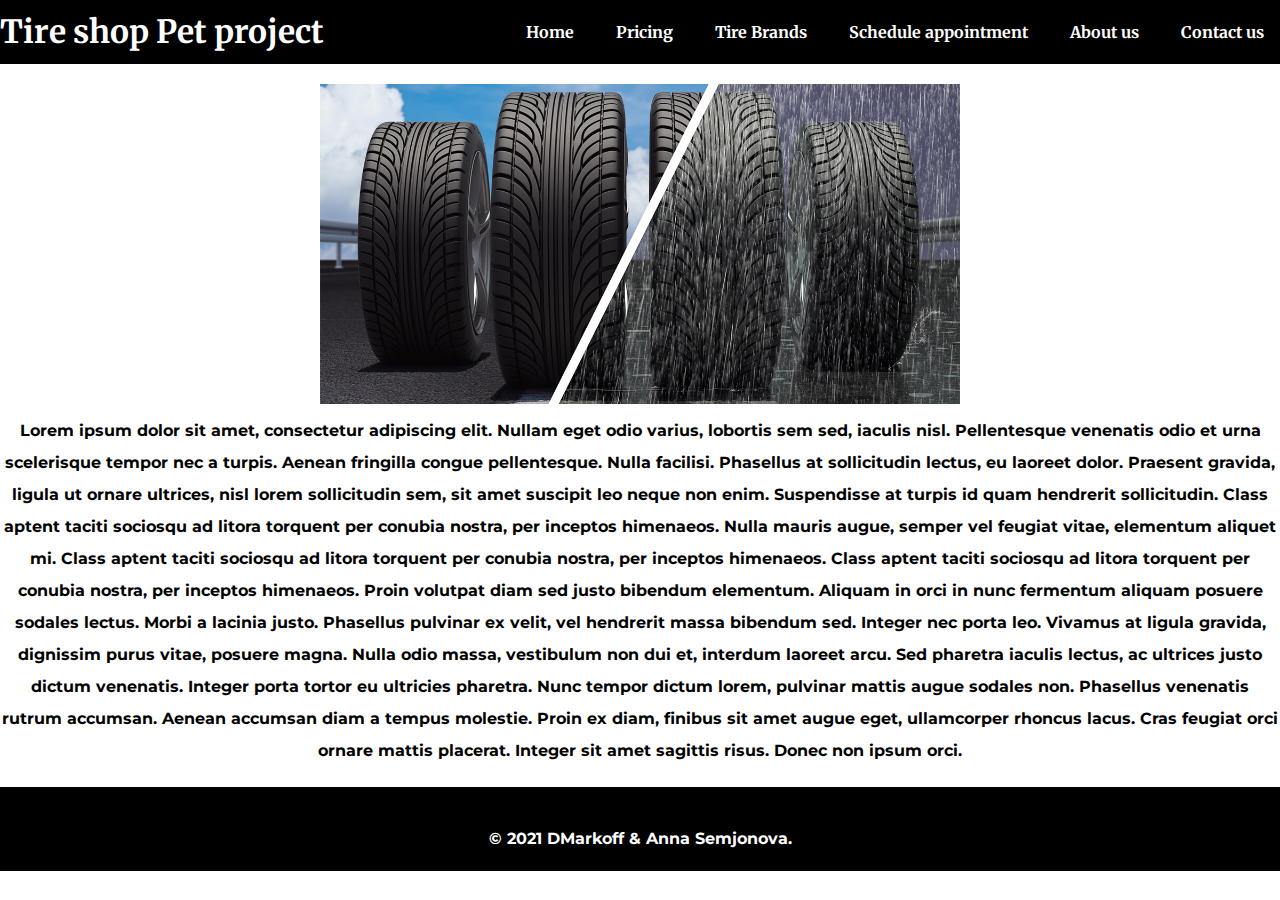
==== index.html @ bd9cb128 "Add html files" ====
<!DOCTYPE html>
<html lang="en" dir="ltr">

<head>
  <meta charset="utf-8">
  <title>Tire shop Pet project</title>
  <!-- CSS -->
  <link rel="stylesheet" href="style.css">
  <!-- <link rel="icon" href=""> -->
  <!-- Fonts -->
  <link href="https://fonts.googleapis.com/css2?family=Merriweather:wght@300&family=Montserrat:wght@300&family=Sacramento&display=swap" rel="stylesheet">
  <link rel="preconnect" href="https://fonts.gstatic.com">
  <link href="https://fonts.googleapis.com/css2?family=Montserrat&display=swap" rel="stylesheet">
</head>

<body>
  <!-- Navigation bar -->
  <header>
    <!-- Navigation bar -->
    <div class="logo">
      <p class="project-logo">Tire shop Pet project</p>
      <!-- <img class="project-logo" src="" alt="Tireshop logo"> -->
    </div>
    <nav>
      <ul class="nav-menu">
        <li><a href="index.html">Home</a></li>
        <li><a href="pricing.html">Pricing</a></li>
        <li><a href="tireBrands.html">Tire Brands</a></li>
        <li><a href="scheduleAppointment.html">Schedule appointment</a></li>
        <li><a href="aboutUs.html">About us</a></li>
        <li><a href="contactUs.html">Contact us</a></li>
      </ul>
    </nav>
  </header>

  <!-- Main page content -->
  <article class="content">
    <!-- <section>
      <div class="">
        Lorem ipsum dolor sit amet, consectetur adipiscing elit. Nullam eget odio varius, lobortis sem sed, iaculis nisl. Pellentesque venenatis odio et urna scelerisque tempor nec a turpis. Aenean fringilla congue pellentesque. Nulla facilisi.
        Phasellus at sollicitudin lectus, eu laoreet dolor. Praesent gravida, ligula ut ornare ultrices, nisl lorem sollicitudin sem, sit amet suscipit leo neque non enim. Suspendisse at turpis id quam hendrerit sollicitudin. Class aptent taciti
        sociosqu ad litora torquent per conubia nostra, per inceptos himenaeos. Nulla mauris augue, semper vel feugiat vitae, elementum aliquet mi. Class aptent taciti sociosqu ad litora torquent per conubia nostra, per inceptos himenaeos. Class
        aptent taciti sociosqu ad litora torquent per conubia nostra, per inceptos himenaeos. Proin volutpat diam sed justo bibendum elementum. Aliquam in orci in nunc fermentum aliquam posuere sodales lectus. Morbi a lacinia justo.

        Phasellus pulvinar ex velit, vel hendrerit massa bibendum sed. Integer nec porta leo. Vivamus at ligula gravida, dignissim purus vitae, posuere magna. Nulla odio massa, vestibulum non dui et, interdum laoreet arcu. Sed pharetra iaculis
        lectus, ac ultrices justo dictum venenatis. Integer porta tortor eu ultricies pharetra. Nunc tempor dictum lorem, pulvinar mattis augue sodales non. Phasellus venenatis rutrum accumsan. Aenean accumsan diam a tempus molestie. Proin ex diam,
        finibus sit amet augue eget, ullamcorper rhoncus lacus. Cras feugiat orci ornare mattis placerat. Integer sit amet sagittis risus. Donec non ipsum orci.
      </div>
    </section>
    <section> -->
      <div class="">
        <img class="homePageImg" src="Tires_photo/tire-difference.jpg" alt="">
      </div>
    </section>
    <section>
      <div class="">
        Lorem ipsum dolor sit amet, consectetur adipiscing elit. Nullam eget odio varius, lobortis sem sed, iaculis nisl. Pellentesque venenatis odio et urna scelerisque tempor nec a turpis. Aenean fringilla congue pellentesque. Nulla facilisi.
        Phasellus at sollicitudin lectus, eu laoreet dolor. Praesent gravida, ligula ut ornare ultrices, nisl lorem sollicitudin sem, sit amet suscipit leo neque non enim. Suspendisse at turpis id quam hendrerit sollicitudin. Class aptent taciti
        sociosqu ad litora torquent per conubia nostra, per inceptos himenaeos. Nulla mauris augue, semper vel feugiat vitae, elementum aliquet mi. Class aptent taciti sociosqu ad litora torquent per conubia nostra, per inceptos himenaeos. Class
        aptent taciti sociosqu ad litora torquent per conubia nostra, per inceptos himenaeos. Proin volutpat diam sed justo bibendum elementum. Aliquam in orci in nunc fermentum aliquam posuere sodales lectus. Morbi a lacinia justo.

        Phasellus pulvinar ex velit, vel hendrerit massa bibendum sed. Integer nec porta leo. Vivamus at ligula gravida, dignissim purus vitae, posuere magna. Nulla odio massa, vestibulum non dui et, interdum laoreet arcu. Sed pharetra iaculis
        lectus, ac ultrices justo dictum venenatis. Integer porta tortor eu ultricies pharetra. Nunc tempor dictum lorem, pulvinar mattis augue sodales non. Phasellus venenatis rutrum accumsan. Aenean accumsan diam a tempus molestie. Proin ex diam,
        finibus sit amet augue eget, ullamcorper rhoncus lacus. Cras feugiat orci ornare mattis placerat. Integer sit amet sagittis risus. Donec non ipsum orci.
      </div>
    </section>
  </article>

  <!-- Footer -->
  <footer class="footer">
    <!-- <a class="footer-link" href="https://linkedin.com/in/anna-semjonova-27668b17b">LinkedIn</a>
    <a href="https://github.com/AnnaEN845">GitHub</a> -->

    <p class="copyright">© 2021 DMarkoff & Anna Semjonova.</p>
  </footer>
</body>

</html>
---- style.css ----
/* All pages */
body, html {
  height: 100%;
}

body {
  margin: 0;
  padding: 0;
  display: flex;
  flex-direction: column;
  font-family: 'Montserrat', sans-serif;
  font-weight: bold;
  line-height: 2;
}

/* Navigation bar all pages */
header {
  display: flex;
  justify-content: space-between;
  background-color: black;
  align-items: flex-end;
  font-family: 'Merriweather', serif;
  font-weight: bold;
  color: white;
}

.nav-menu {
  margin: 0;
  padding: 0;
  list-style: none;
  display: flex;
}

.nav-menu li:not(:first-child) {
  margin-left: 0.625rem;
}

.nav-menu li a {
  font-weight: bold;
  color: white;
  text-decoration: none;
  display: block;
  padding: 1rem;
}

.project-logo{
  font-size: 2rem;
  margin-top: 0;
  margin-bottom: 0;
}

.content{
  padding-top: 1.25rem;
  padding-bottom: 1.25rem;
  text-align: center;
}
/* footer all pages */
.footer {
  padding-top: 1.25rem;
  flex-shrink: 0;
  color: white;
  background: black;
  text-align: center;
}

.footer a {
  color: white;
  padding: 0 10px
}


/* home page */

.homePageImg{
  width: 50%;
}
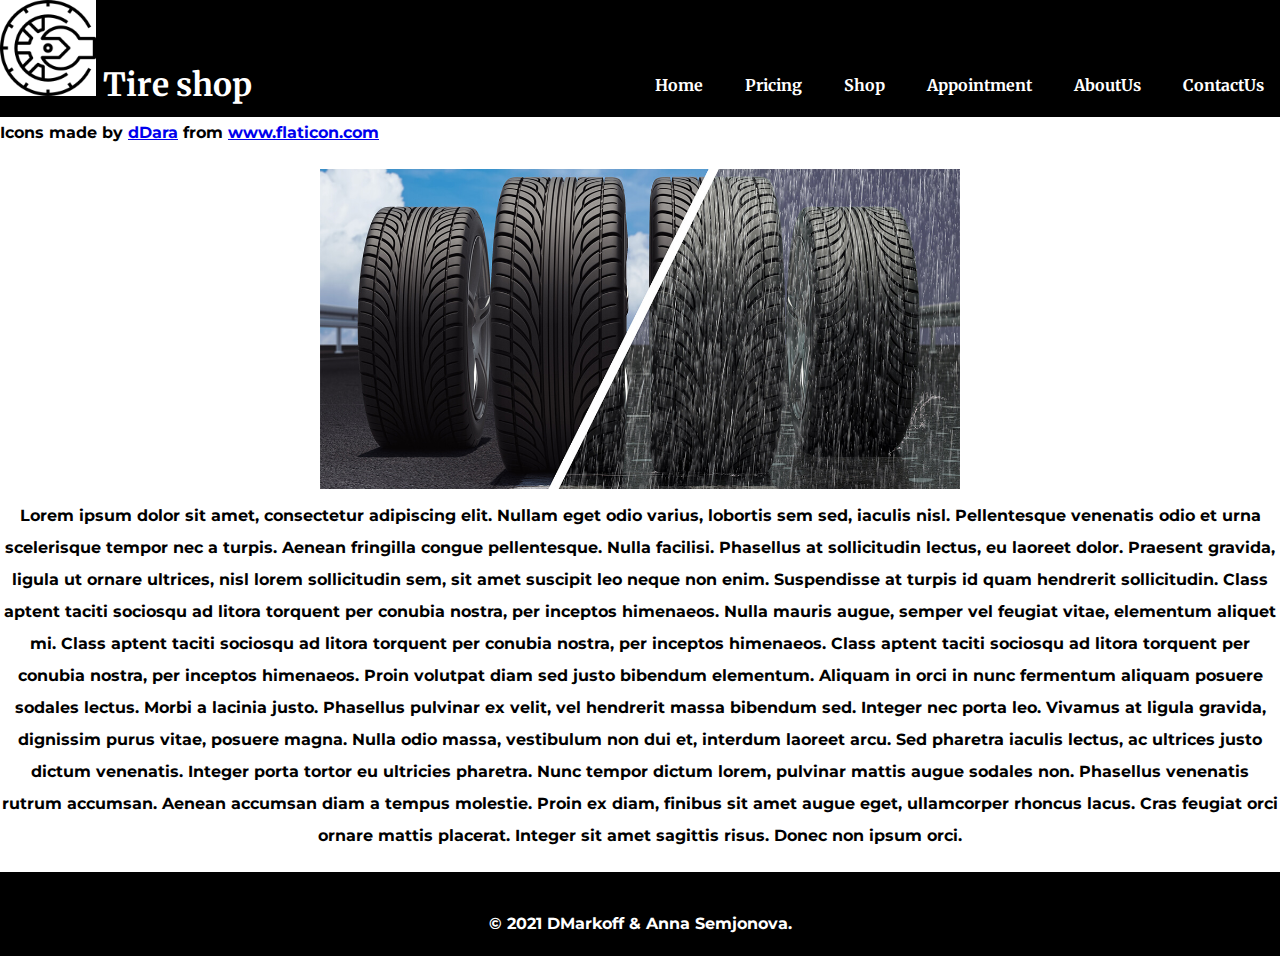
==== commit dd33b86b: "add changes to home page nav" ====
--- a/index.html
+++ b/index.html
@@ -18,20 +18,22 @@
   <header>
     <!-- Navigation bar -->
     <div class="logo">
-      <p class="project-logo">Tire shop Pet project</p>
-      <!-- <img class="project-logo" src="" alt="Tireshop logo"> -->
+      <p class="project-logo"><img class="logoImg" src="Tires_photo/tire.png" alt="Tireshop logo"> Tire shop</p>
+      <!-- <img class="logoImg" src="Tires_photo/tire.png" alt="Tireshop logo"> -->
+
     </div>
     <nav>
       <ul class="nav-menu">
         <li><a href="index.html">Home</a></li>
         <li><a href="pricing.html">Pricing</a></li>
-        <li><a href="tireBrands.html">Tire Brands</a></li>
-        <li><a href="scheduleAppointment.html">Schedule appointment</a></li>
-        <li><a href="aboutUs.html">About us</a></li>
-        <li><a href="contactUs.html">Contact us</a></li>
+        <li><a href="tireBrands.html">Shop</a></li>
+        <li><a href="scheduleAppointment.html">Appointment</a></li>
+        <li><a href="aboutUs.html">AboutUs</a></li>
+        <li><a href="contactUs.html">ContactUs</a></li>
       </ul>
     </nav>
   </header>
+  <div>Icons made by <a href="https://www.flaticon.com/authors/ddara" title="dDara">dDara</a> from <a href="https://www.flaticon.com/" title="Flaticon">www.flaticon.com</a></div>
 
   <!-- Main page content -->
   <article class="content">
--- a/style.css
+++ b/style.css
@@ -37,6 +37,7 @@
 
 .nav-menu li a {
   font-weight: bold;
+  /* font-size: 0.75rem; */
   color: white;
   text-decoration: none;
   display: block;
@@ -47,6 +48,11 @@
   font-size: 2rem;
   margin-top: 0;
   margin-bottom: 0;
+}
+
+.logoImg{
+  width: 15%;
+  background-color: white;
 }
 
 .content{
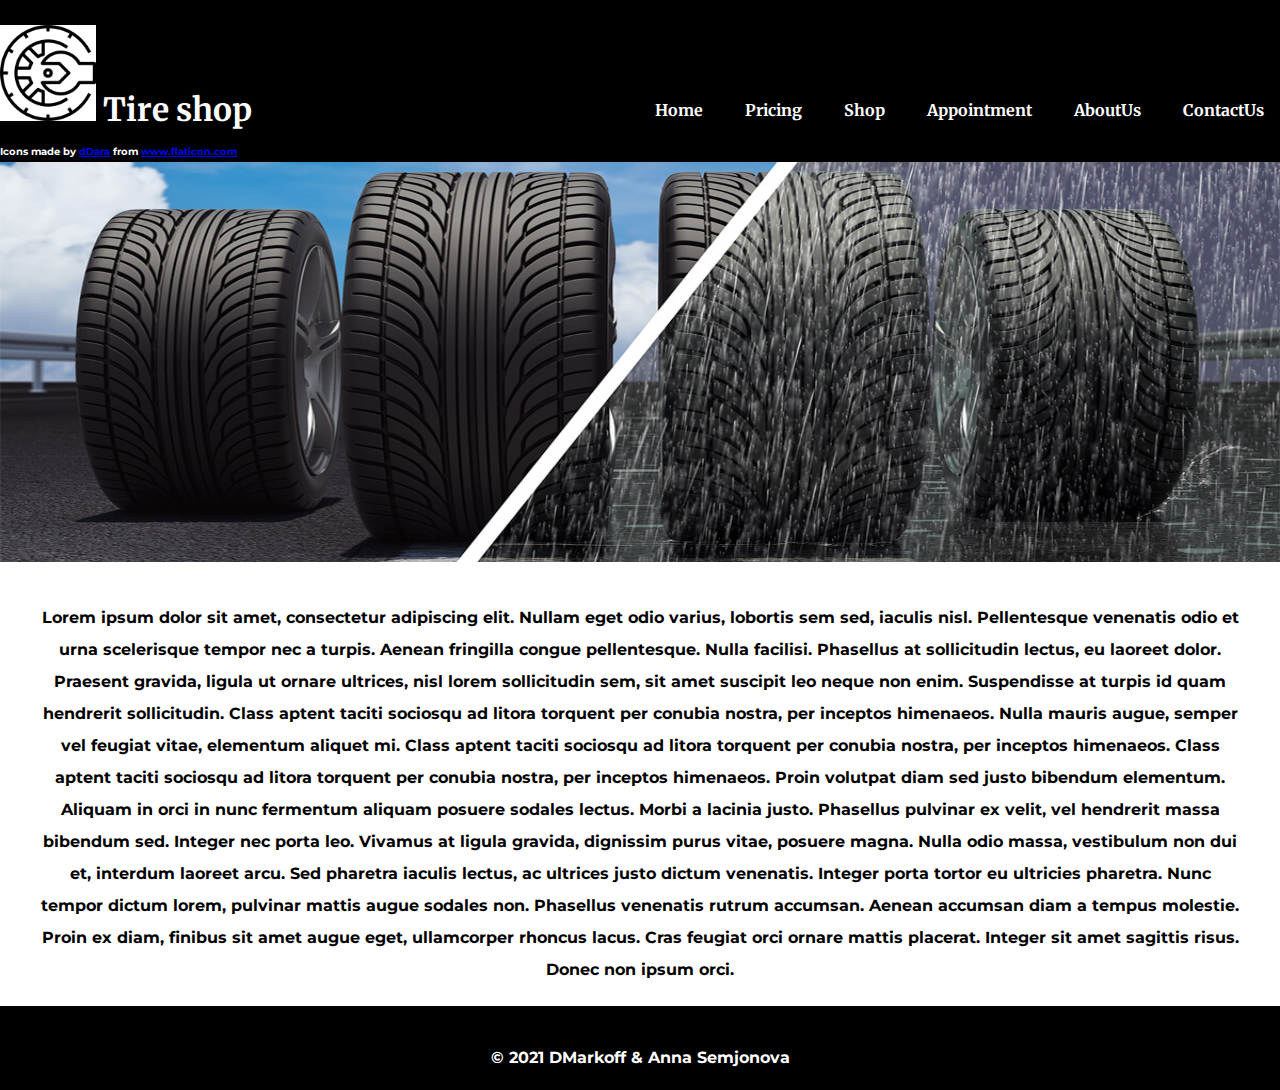
==== commit 90f4b300: "Changed main page" ====
--- a/index.html
+++ b/index.html
@@ -16,29 +16,35 @@
 <body>
   <!-- Navigation bar -->
   <header>
-    <!-- Navigation bar -->
-    <div class="logo">
-      <p class="project-logo"><img class="logoImg" src="Tires_photo/tire.png" alt="Tireshop logo"> Tire shop</p>
-      <!-- <img class="logoImg" src="Tires_photo/tire.png" alt="Tireshop logo"> -->
+  <div class="logo">
+    <p class="project-logo"><img class="logoImg" src="Tires_photo/tire.png" alt="Tireshop logo"> Tire shop</p>
+    <!-- <img class="logoImg" src="Tires_photo/tire.png" alt="Tireshop logo"> -->
 
-    </div>
-    <nav>
-      <ul class="nav-menu">
-        <li><a href="index.html">Home</a></li>
-        <li><a href="pricing.html">Pricing</a></li>
-        <li><a href="tireBrands.html">Shop</a></li>
-        <li><a href="scheduleAppointment.html">Appointment</a></li>
-        <li><a href="aboutUs.html">AboutUs</a></li>
-        <li><a href="contactUs.html">ContactUs</a></li>
-      </ul>
-    </nav>
+  </div>
+  <nav>
+    <ul class="nav-menu">
+      <li><a href="index.html">Home</a></li>
+      <li><a href="pricing.html">Pricing</a></li>
+      <li><a href="tireBrands.html">Shop</a></li>
+      <li><a href="scheduleAppointment.html">Appointment</a></li>
+      <li><a href="aboutUs.html">AboutUs</a></li>
+      <li><a href="contactUs.html">ContactUs</a></li>
+    </ul>
+  </nav>
   </header>
-  <div>Icons made by <a href="https://www.flaticon.com/authors/ddara" title="dDara">dDara</a> from <a href="https://www.flaticon.com/" title="Flaticon">www.flaticon.com</a></div>
+  <div class="iconAttribution">Icons made by <a href="https://www.flaticon.com/authors/ddara" title="dDara">dDara</a> from <a href="https://www.flaticon.com/" title="Flaticon">www.flaticon.com</a></div>
 
   <!-- Main page content -->
   <article class="content">
-    <!-- <section>
-      <div class="">
+
+    <section class="bigImgSection">
+
+        <img class="homePageImg" src="Tires_photo/tire-difference.jpg" alt="Tire difference photo">
+
+    </section>
+
+    <section class="discription">
+
         Lorem ipsum dolor sit amet, consectetur adipiscing elit. Nullam eget odio varius, lobortis sem sed, iaculis nisl. Pellentesque venenatis odio et urna scelerisque tempor nec a turpis. Aenean fringilla congue pellentesque. Nulla facilisi.
         Phasellus at sollicitudin lectus, eu laoreet dolor. Praesent gravida, ligula ut ornare ultrices, nisl lorem sollicitudin sem, sit amet suscipit leo neque non enim. Suspendisse at turpis id quam hendrerit sollicitudin. Class aptent taciti
         sociosqu ad litora torquent per conubia nostra, per inceptos himenaeos. Nulla mauris augue, semper vel feugiat vitae, elementum aliquet mi. Class aptent taciti sociosqu ad litora torquent per conubia nostra, per inceptos himenaeos. Class
@@ -47,24 +53,7 @@
         Phasellus pulvinar ex velit, vel hendrerit massa bibendum sed. Integer nec porta leo. Vivamus at ligula gravida, dignissim purus vitae, posuere magna. Nulla odio massa, vestibulum non dui et, interdum laoreet arcu. Sed pharetra iaculis
         lectus, ac ultrices justo dictum venenatis. Integer porta tortor eu ultricies pharetra. Nunc tempor dictum lorem, pulvinar mattis augue sodales non. Phasellus venenatis rutrum accumsan. Aenean accumsan diam a tempus molestie. Proin ex diam,
         finibus sit amet augue eget, ullamcorper rhoncus lacus. Cras feugiat orci ornare mattis placerat. Integer sit amet sagittis risus. Donec non ipsum orci.
-      </div>
-    </section>
-    <section> -->
-      <div class="">
-        <img class="homePageImg" src="Tires_photo/tire-difference.jpg" alt="">
-      </div>
-    </section>
-    <section>
-      <div class="">
-        Lorem ipsum dolor sit amet, consectetur adipiscing elit. Nullam eget odio varius, lobortis sem sed, iaculis nisl. Pellentesque venenatis odio et urna scelerisque tempor nec a turpis. Aenean fringilla congue pellentesque. Nulla facilisi.
-        Phasellus at sollicitudin lectus, eu laoreet dolor. Praesent gravida, ligula ut ornare ultrices, nisl lorem sollicitudin sem, sit amet suscipit leo neque non enim. Suspendisse at turpis id quam hendrerit sollicitudin. Class aptent taciti
-        sociosqu ad litora torquent per conubia nostra, per inceptos himenaeos. Nulla mauris augue, semper vel feugiat vitae, elementum aliquet mi. Class aptent taciti sociosqu ad litora torquent per conubia nostra, per inceptos himenaeos. Class
-        aptent taciti sociosqu ad litora torquent per conubia nostra, per inceptos himenaeos. Proin volutpat diam sed justo bibendum elementum. Aliquam in orci in nunc fermentum aliquam posuere sodales lectus. Morbi a lacinia justo.
 
-        Phasellus pulvinar ex velit, vel hendrerit massa bibendum sed. Integer nec porta leo. Vivamus at ligula gravida, dignissim purus vitae, posuere magna. Nulla odio massa, vestibulum non dui et, interdum laoreet arcu. Sed pharetra iaculis
-        lectus, ac ultrices justo dictum venenatis. Integer porta tortor eu ultricies pharetra. Nunc tempor dictum lorem, pulvinar mattis augue sodales non. Phasellus venenatis rutrum accumsan. Aenean accumsan diam a tempus molestie. Proin ex diam,
-        finibus sit amet augue eget, ullamcorper rhoncus lacus. Cras feugiat orci ornare mattis placerat. Integer sit amet sagittis risus. Donec non ipsum orci.
-      </div>
     </section>
   </article>
 
@@ -73,7 +62,7 @@
     <!-- <a class="footer-link" href="https://linkedin.com/in/anna-semjonova-27668b17b">LinkedIn</a>
     <a href="https://github.com/AnnaEN845">GitHub</a> -->
 
-    <p class="copyright">© 2021 DMarkoff & Anna Semjonova.</p>
+    <p class="copyright">© 2021 DMarkoff & Anna Semjonova</p>
   </footer>
 </body>
 
--- a/style.css
+++ b/style.css
@@ -53,13 +53,16 @@
 .logoImg{
   width: 15%;
   background-color: white;
+  margin-top: 25px;
+  /* margin-bottom: 20px; */
+}
+.iconAttribution{
+  font-size: 10px;
+  color: white;
+  background-color: black;
+  /* margin: 0; */
 }
 
-.content{
-  padding-top: 1.25rem;
-  padding-bottom: 1.25rem;
-  text-align: center;
-}
 /* footer all pages */
 .footer {
   padding-top: 1.25rem;
@@ -76,7 +79,23 @@
 
 
 /* home page */
+.content{
+  padding-top: 0;
+  padding-bottom: 1.25rem;
+  text-align: center;
+}
+
+.bigImgSection{
+  display: flex;
+}
 
 .homePageImg{
-  width: 50%;
+width: 100%;
+height: 400px;
 }
+
+.discription{
+  padding-left: 40px;
+  padding-right: 40px;
+  padding-top: 40px;
+}
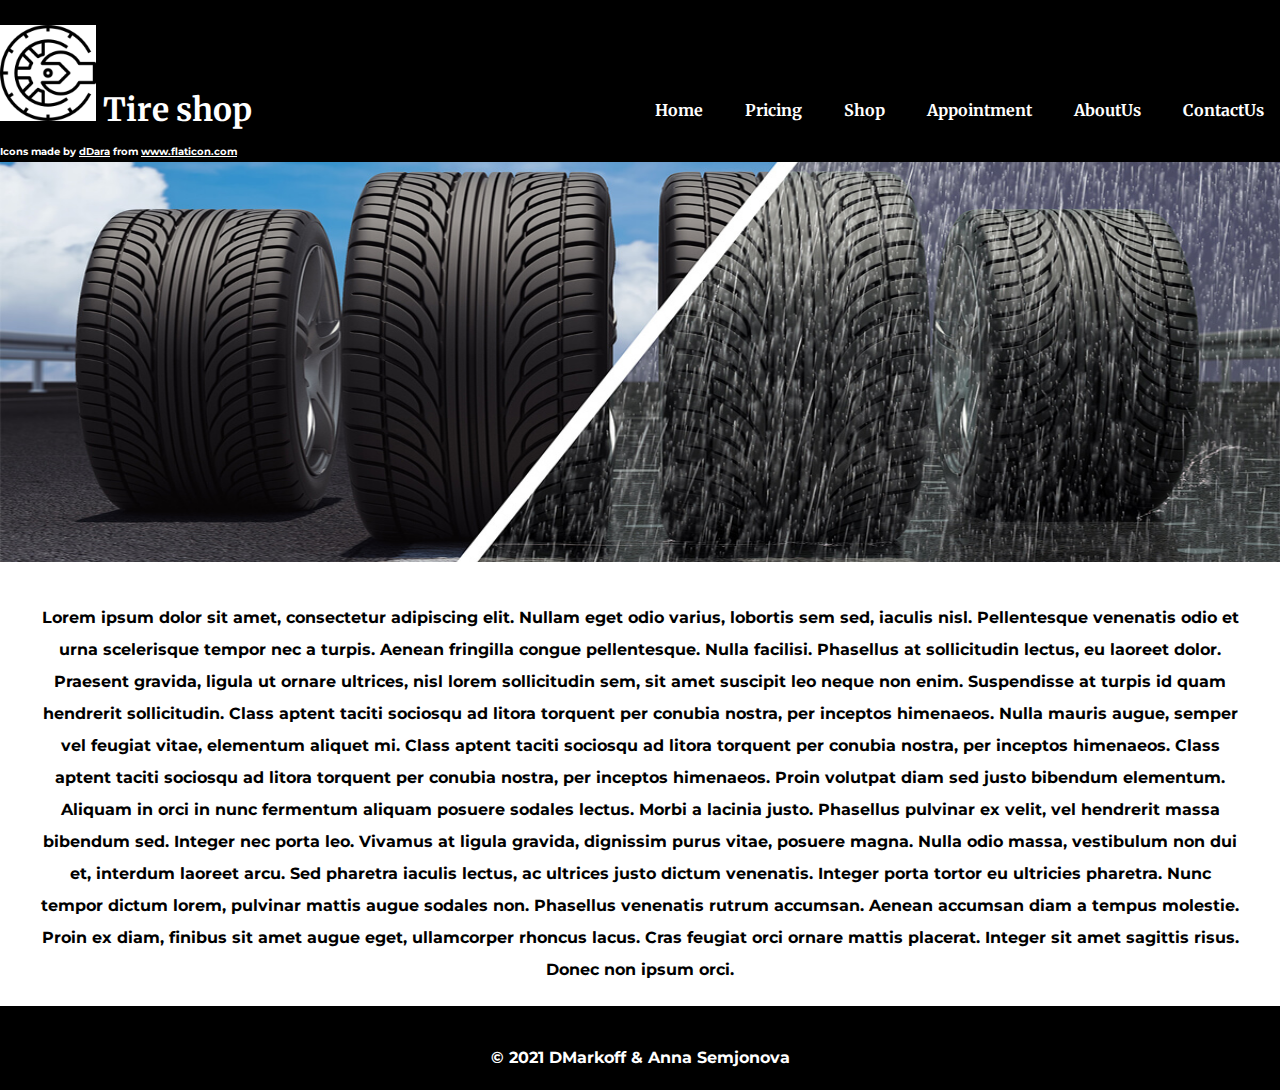
==== commit fb3eab62: "added shop page content" ====
--- a/index.html
+++ b/index.html
@@ -3,9 +3,14 @@
 
 <head>
   <meta charset="utf-8">
+  <meta name="viewport" content="width=device-width, initial-scale=1">
+
   <title>Tire shop Pet project</title>
   <!-- CSS -->
   <link rel="stylesheet" href="style.css">
+
+  <!-- Bootstrap CSS -->
+    <link href="https://cdn.jsdelivr.net/npm/bootstrap@5.1.3/dist/css/bootstrap.min.css" rel="stylesheet" integrity="sha384-1BmE4kWBq78iYhFldvKuhfTAU6auU8tT94WrHftjDbrCEXSU1oBoqyl2QvZ6jIW3" crossorigin="anonymous">
   <!-- <link rel="icon" href=""> -->
   <!-- Fonts -->
   <link href="https://fonts.googleapis.com/css2?family=Merriweather:wght@300&family=Montserrat:wght@300&family=Sacramento&display=swap" rel="stylesheet">
@@ -32,7 +37,7 @@
     </ul>
   </nav>
   </header>
-  <div class="iconAttribution">Icons made by <a href="https://www.flaticon.com/authors/ddara" title="dDara">dDara</a> from <a href="https://www.flaticon.com/" title="Flaticon">www.flaticon.com</a></div>
+  <div class="iconAttribution">Icons made by <a class="iconAttrLink" href="https://www.flaticon.com/authors/ddara" title="dDara">dDara</a> from <a class="iconAttrLink" href="https://www.flaticon.com/" title="Flaticon">www.flaticon.com</a></div>
 
   <!-- Main page content -->
   <article class="content">
@@ -64,6 +69,7 @@
 
     <p class="copyright">© 2021 DMarkoff & Anna Semjonova</p>
   </footer>
+  <script src="https://cdn.jsdelivr.net/npm/bootstrap@5.1.3/dist/js/bootstrap.bundle.min.js" integrity="sha384-ka7Sk0Gln4gmtz2MlQnikT1wXgYsOg+OMhuP+IlRH9sENBO0LRn5q+8nbTov4+1p" crossorigin="anonymous"></script>
 </body>
 
 </html>
--- a/style.css
+++ b/style.css
@@ -63,6 +63,12 @@
   /* margin: 0; */
 }
 
+.iconAttrLink{
+  color: white;
+}
+.iconAttrLink :hover{
+  color: blue;
+}
 /* footer all pages */
 .footer {
   padding-top: 1.25rem;
@@ -99,3 +105,8 @@
   padding-right: 40px;
   padding-top: 40px;
 }
+
+/* Shop */
+.shopImage{
+  width: 95%;
+}
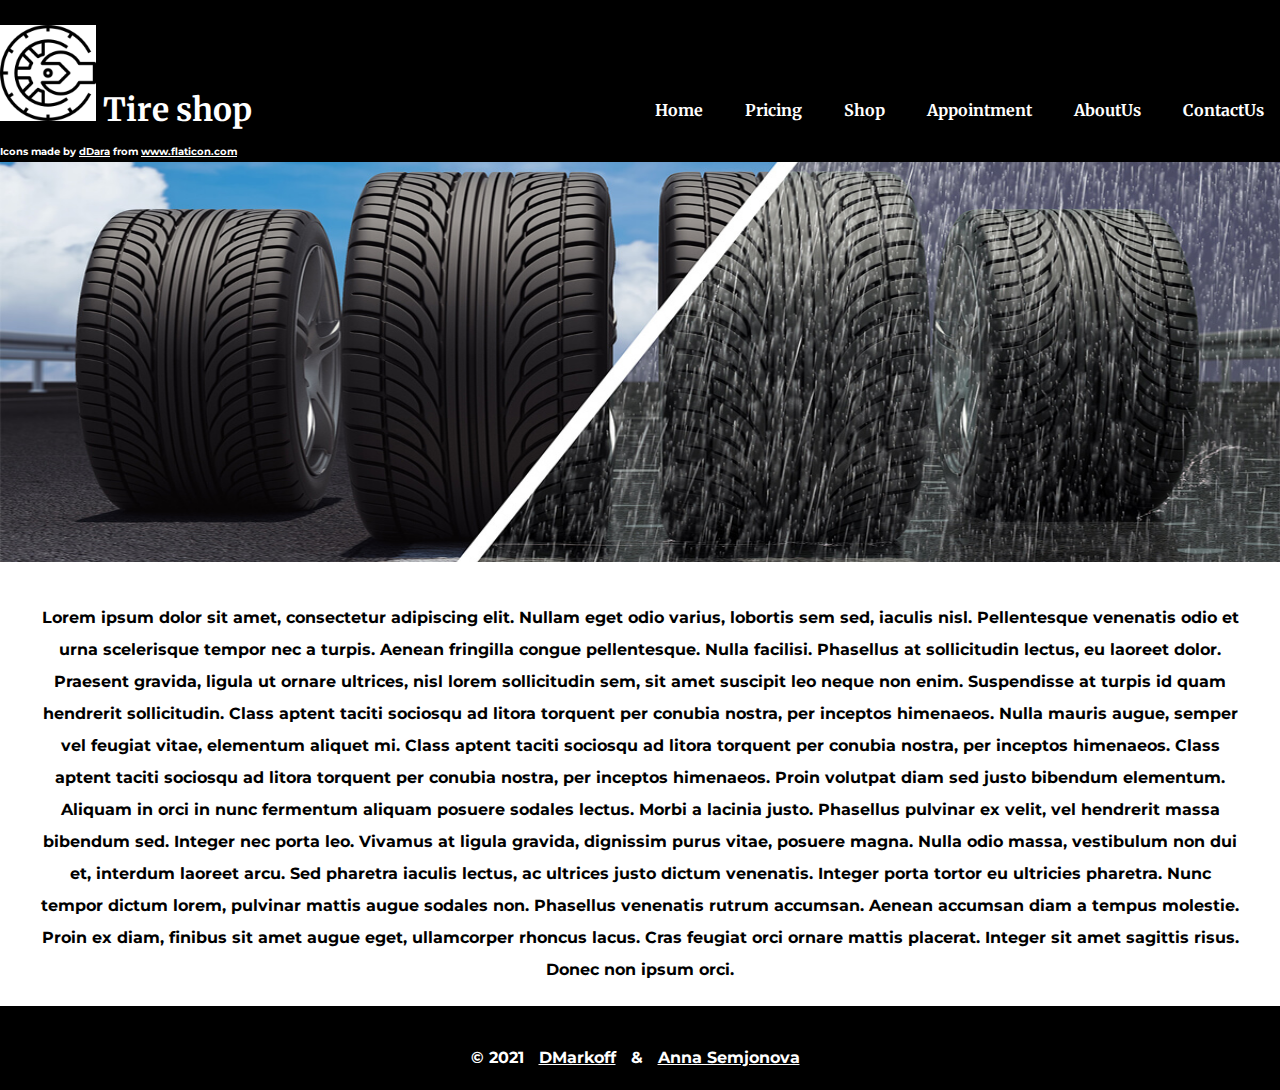
==== commit a30f153e: "changes the file structure" ====
--- a/index.html
+++ b/index.html
@@ -67,7 +67,7 @@
     <!-- <a class="footer-link" href="https://linkedin.com/in/anna-semjonova-27668b17b">LinkedIn</a>
     <a href="https://github.com/AnnaEN845">GitHub</a> -->
 
-    <p class="copyright">© 2021 DMarkoff & Anna Semjonova</p>
+    <p class="copyright">© 2021 <a href="https://www.linkedin.com/in/dmitrii-markov/">DMarkoff</a> & <a href="https://linkedin.com/in/anna-semjonova-27668b17b">Anna Semjonova</a></p>
   </footer>
   <script src="https://cdn.jsdelivr.net/npm/bootstrap@5.1.3/dist/js/bootstrap.bundle.min.js" integrity="sha384-ka7Sk0Gln4gmtz2MlQnikT1wXgYsOg+OMhuP+IlRH9sENBO0LRn5q+8nbTov4+1p" crossorigin="anonymous"></script>
 </body>
--- a/style.css
+++ b/style.css
@@ -1,5 +1,5 @@
 /* All pages */
-body, html {
+html, body {
   height: 100%;
 }
 
